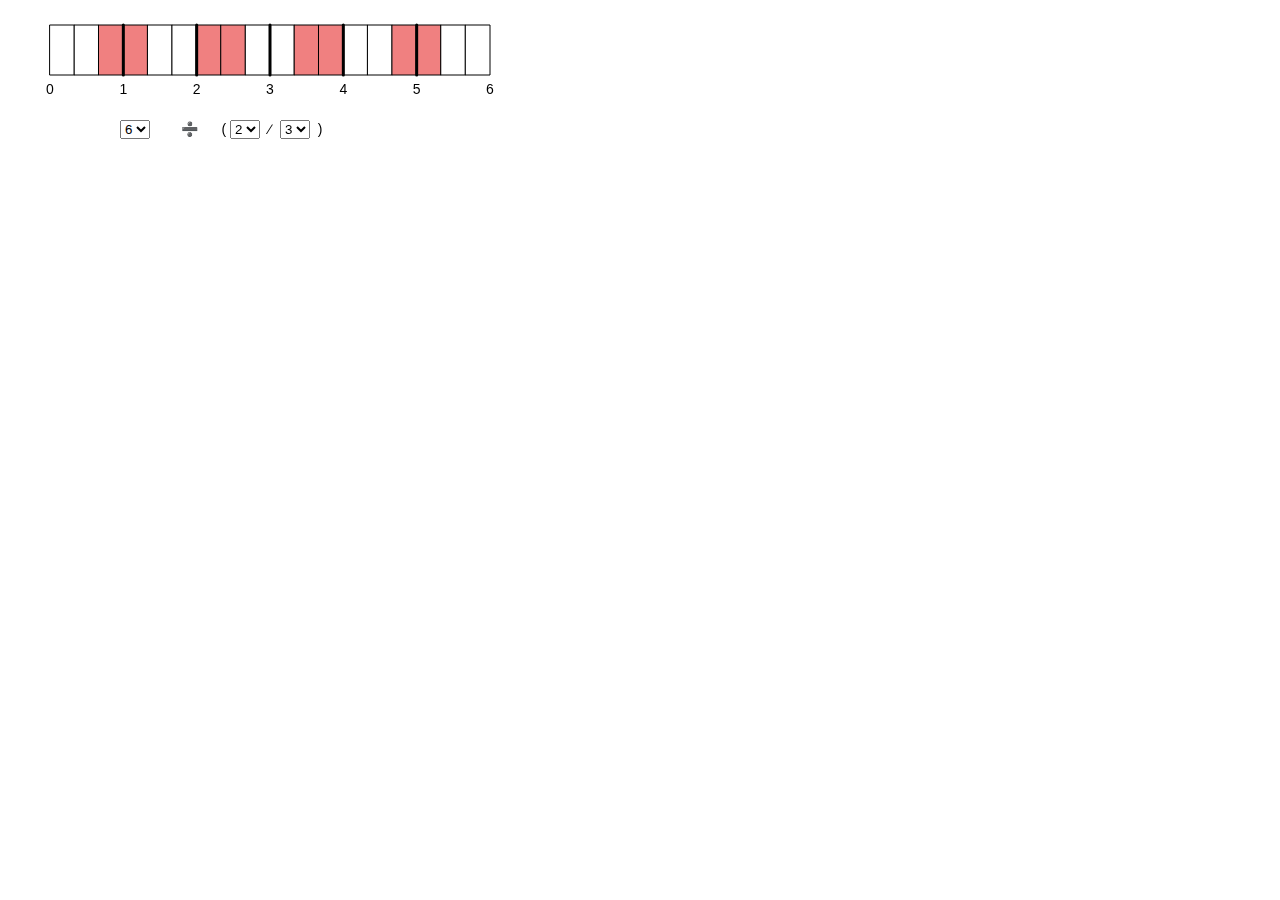
==== index.html @ ad24493c "Initial commit" ====
<!DOCTYPE html>
<html lang="en">
  <head>
    <meta charset="utf-8" />
    <meta name="viewport" content="width=device-width, initial-scale=1.0">

    <title>Sketch</title>

    <link rel="stylesheet" type="text/css" href="style.css">

    <script src="libraries/p5.min.js"></script>
    <script src="libraries/p5.sound.min.js"></script>
  </head>

  <body>
    <script>
      var myConfig = {
          color1: 'white',
          color2: 'lightcoral',
      };
    </script>


    <script src="barModeldd.js"></script>
  </body>
</html>
---- style.css ----
html, body {
  margin: 0;
  padding: 0;
}

canvas {
  display: block;
}
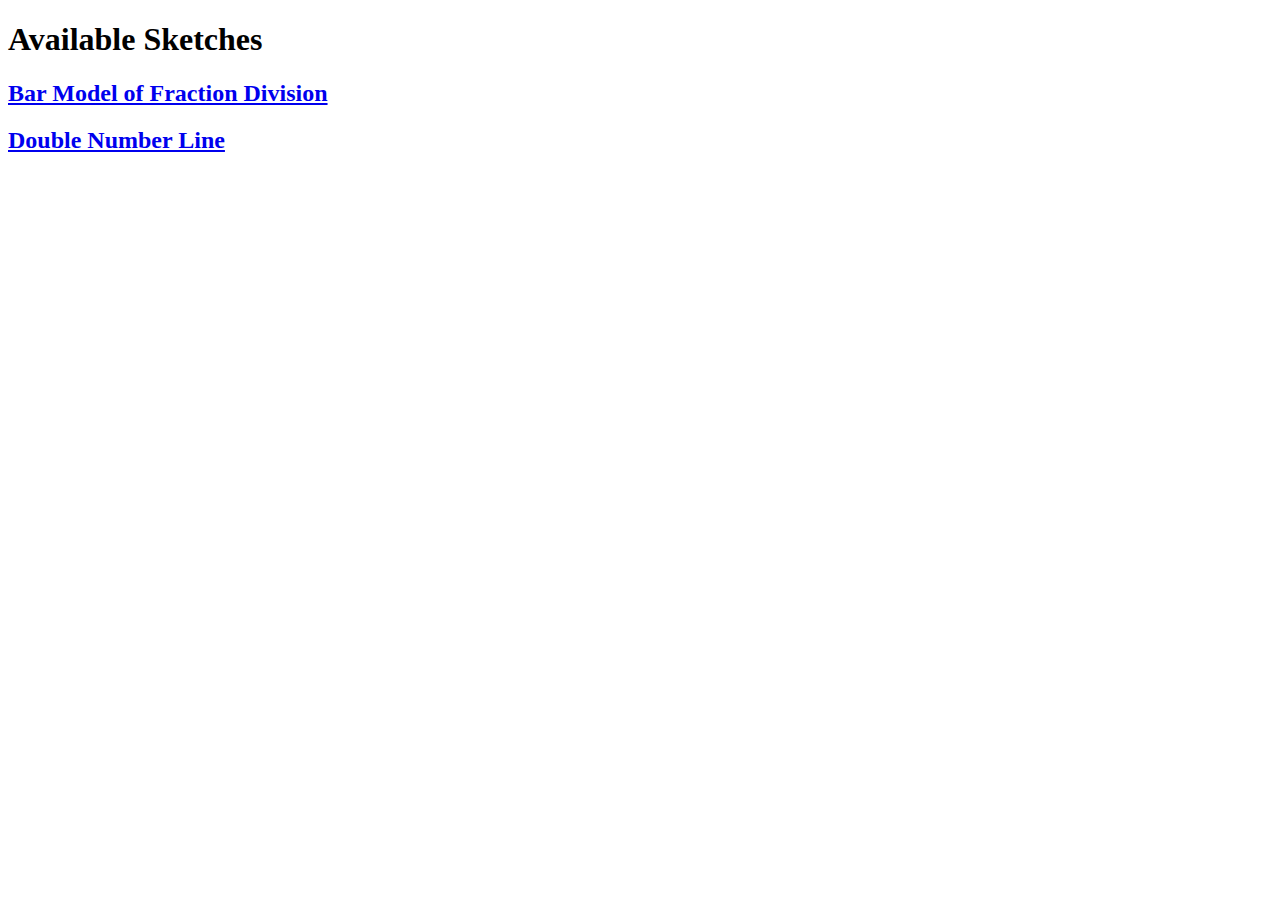
==== commit 543e5e84: "bug fix" ====
--- a/index.html
+++ b/index.html
@@ -4,7 +4,7 @@
     <meta charset="utf-8" />
     <meta name="viewport" content="width=device-width, initial-scale=1.0">
 
-    <title>Sketch</title>
+    <title>Navigate to Sketches</title>
 
     <link rel="stylesheet" type="text/css" href="style.css">
 
@@ -13,14 +13,9 @@
   </head>
 
   <body>
-    <script>
-      var myConfig = {
-          color1: 'white',
-          color2: 'lightcoral',
-      };
-    </script>
-
-
-    <script src="barModeldd.js"></script>
+    
+    <h1>Available Sketches</h1>
+    <h2><a href="/diagram-elf/barModel.html">Bar Model of Fraction Division</a></h2>
+    <h2><a href="/diagram-elf/doubleNumberLine.html">Double Number Line</a></h2>
   </body>
 </html>
--- a/style.css
+++ b/style.css
@@ -1,6 +1,6 @@
 html, body {
-  margin: 0;
-  padding: 0;
+  margin: 50;
+  padding: 50;
 }
 
 canvas {
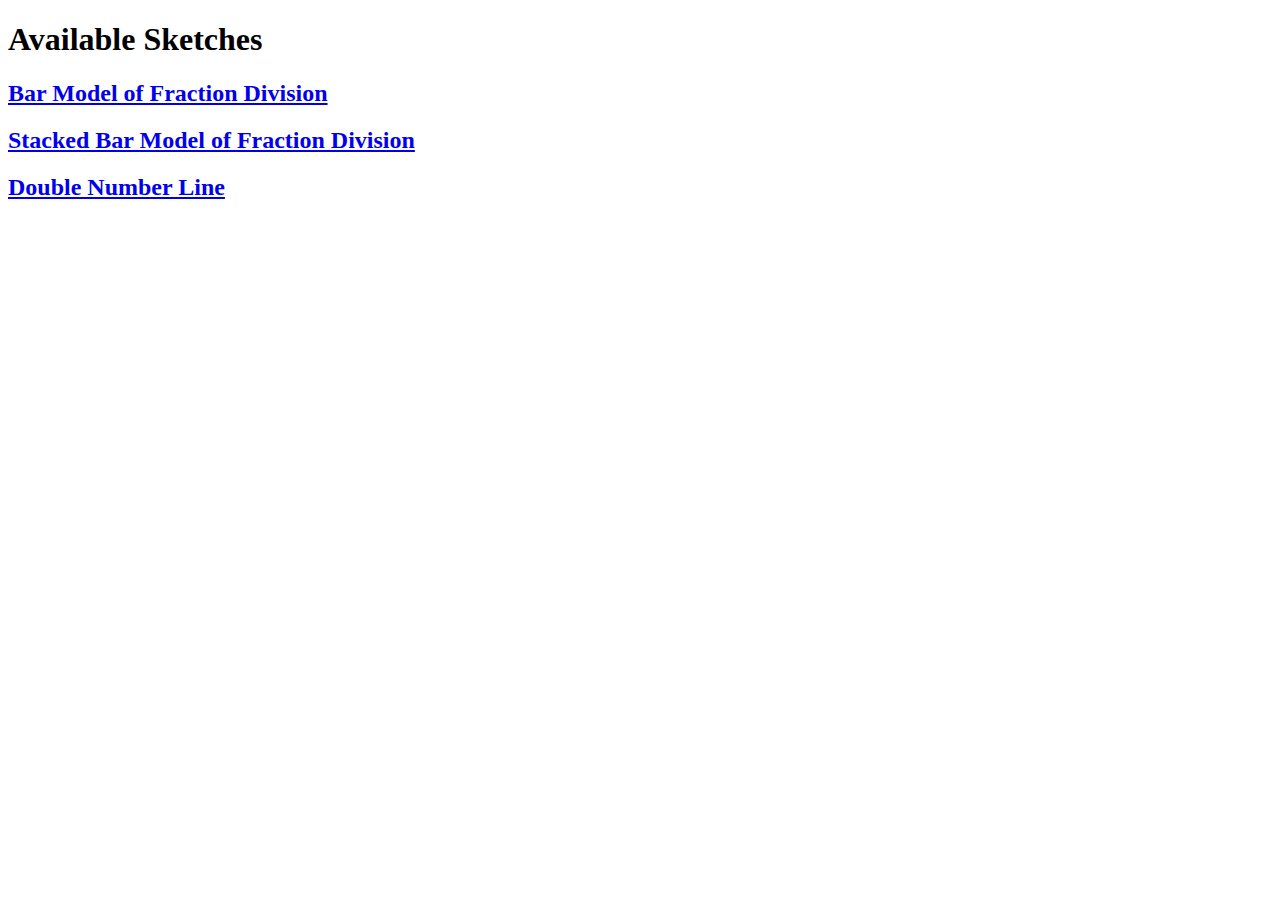
==== commit 3816d8a1: "adding stacked bar models" ====
--- a/index.html
+++ b/index.html
@@ -13,9 +13,16 @@
   </head>
 
   <body>
-    
     <h1>Available Sketches</h1>
-    <h2><a href="/diagram-elf/barModel.html">Bar Model of Fraction Division</a></h2>
-    <h2><a href="/diagram-elf/doubleNumberLine.html">Double Number Line</a></h2>
+    <h2><a href="k8nowak.github.io/diagram-elf/barModel.html">Bar Model of Fraction Division</a></h2>
+    <h2><a href="k8nowak.github.io/diagram-elf/barModelStacked.html">Stacked Bar Model of Fraction Division</a></h2>
+    <h2><a href="k8nowak.github.io/diagram-elf/doubleNumberLine.html">Double Number Line</a></h2>
   </body>
+
+  <!-- <body>
+    <h1>Available Sketches</h1>
+    <h2><a href="barModel.html">Bar Model of Fraction Division</a></h2>
+    <h2><a href="barModelStacked.html">Stacked Bar Model of Fraction Division</a></h2>
+    <h2><a href="doubleNumberLine.html">Double Number Line</a></h2>
+  </body> -->
 </html>
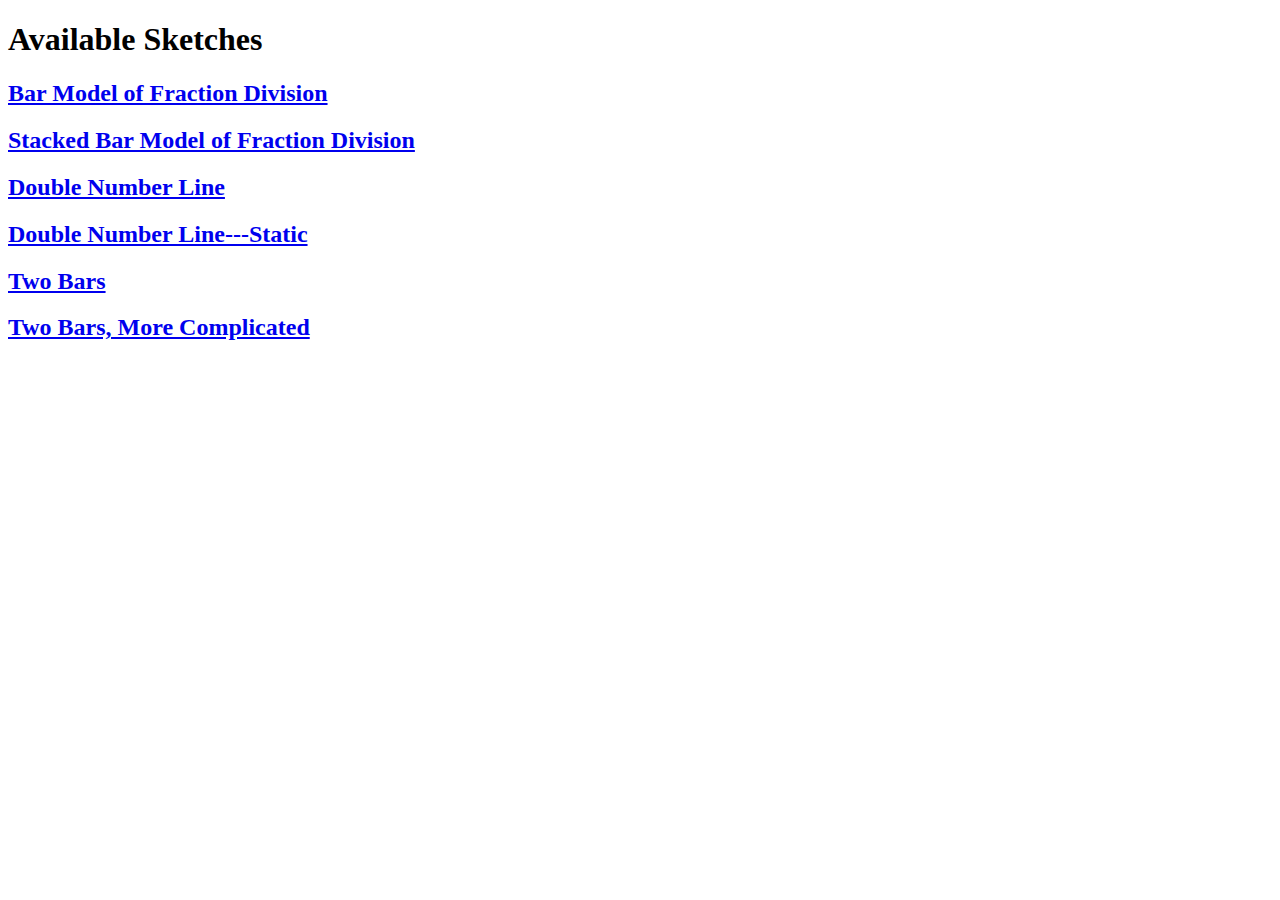
==== commit 8a3b4f30: "Add files via upload" ====
--- a/index.html
+++ b/index.html
@@ -12,17 +12,20 @@
     <script src="libraries/p5.sound.min.js"></script>
   </head>
 
-  <body>
+  <!-- <body>
     <h1>Available Sketches</h1>
     <h2><a href="k8nowak.github.io/diagram-elf/barModel.html">Bar Model of Fraction Division</a></h2>
     <h2><a href="k8nowak.github.io/diagram-elf/barModelStacked.html">Stacked Bar Model of Fraction Division</a></h2>
     <h2><a href="k8nowak.github.io/diagram-elf/doubleNumberLine.html">Double Number Line</a></h2>
-  </body>
+  </body> -->
 
-  <!-- <body>
+  <body>
     <h1>Available Sketches</h1>
     <h2><a href="barModel.html">Bar Model of Fraction Division</a></h2>
     <h2><a href="barModelStacked.html">Stacked Bar Model of Fraction Division</a></h2>
     <h2><a href="doubleNumberLine.html">Double Number Line</a></h2>
-  </body> -->
+    <h2><a href="dnl_static.html">Double Number Line---Static</a></h2>
+    <h2><a href="2bars.html">Two Bars</a></h2>
+    <h2><a href="2barscomplex.html">Two Bars, More Complicated</a></h2>
+  </body>
 </html>
